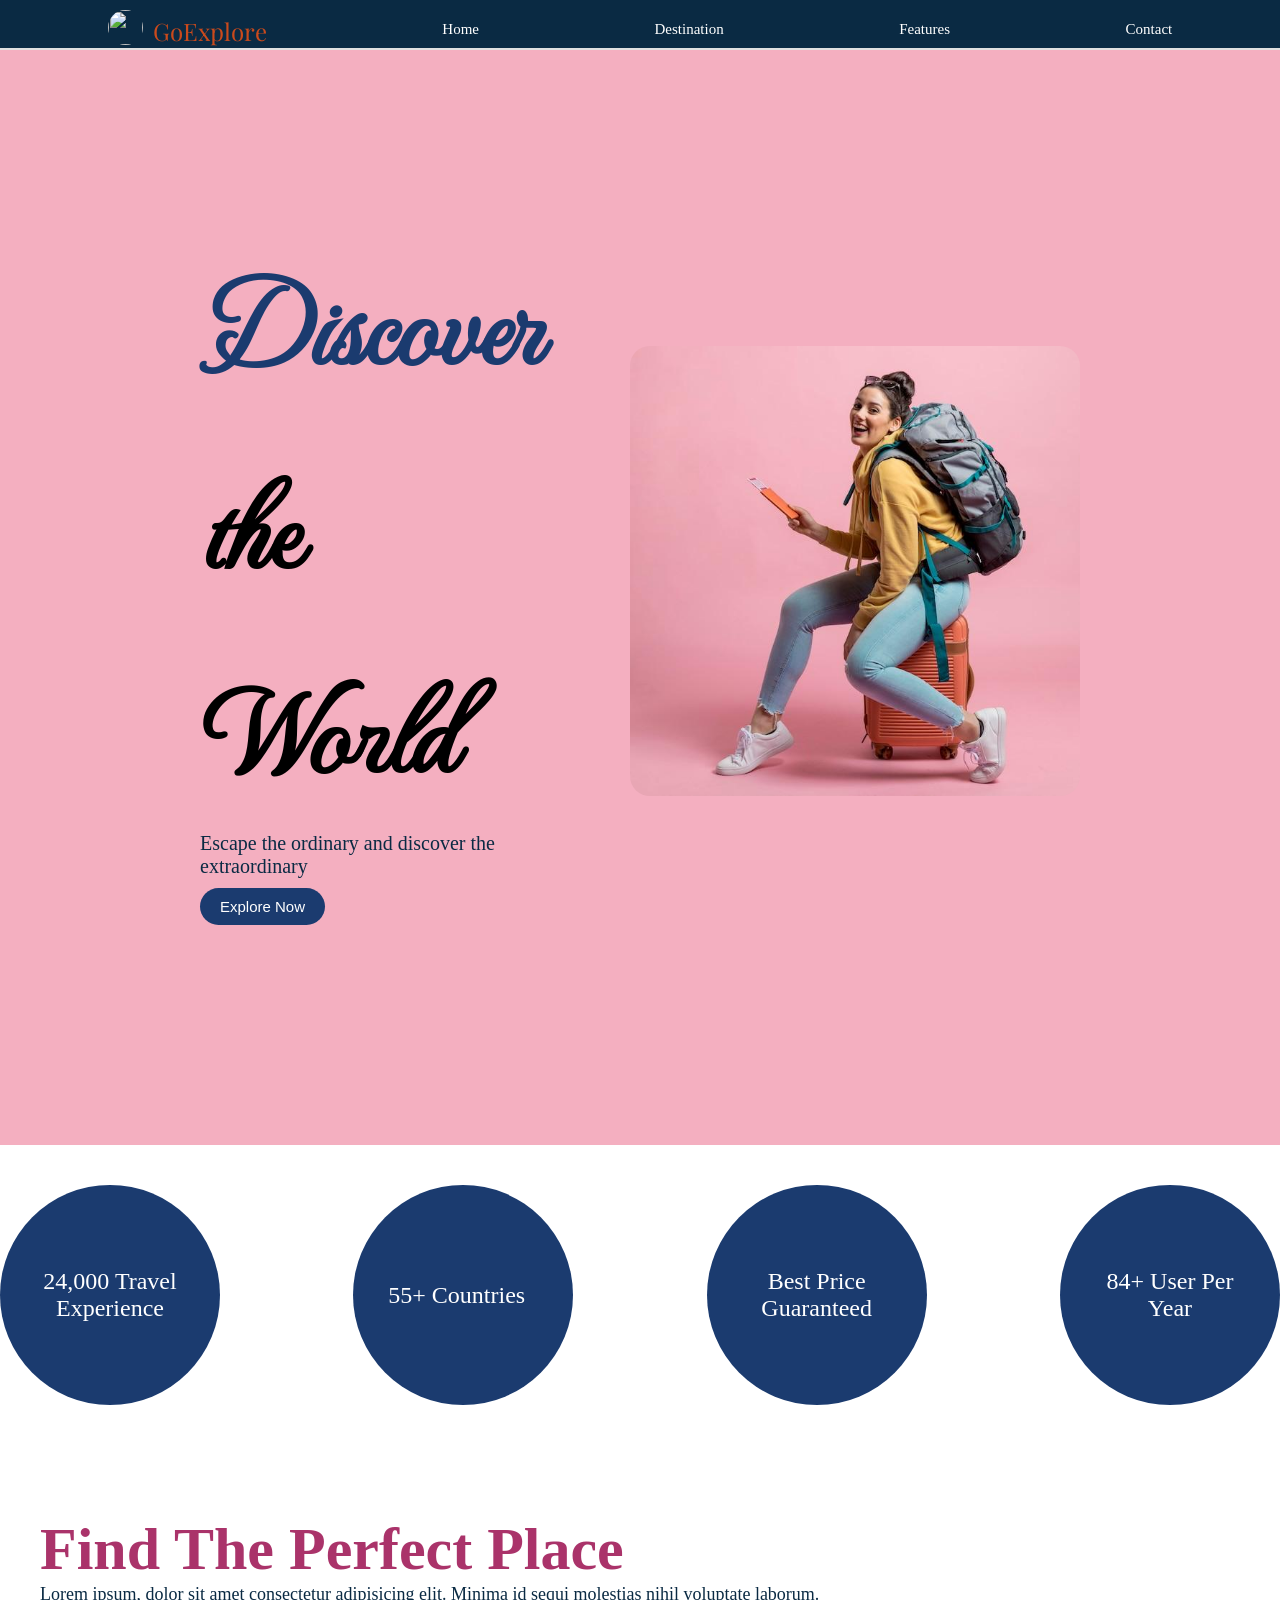
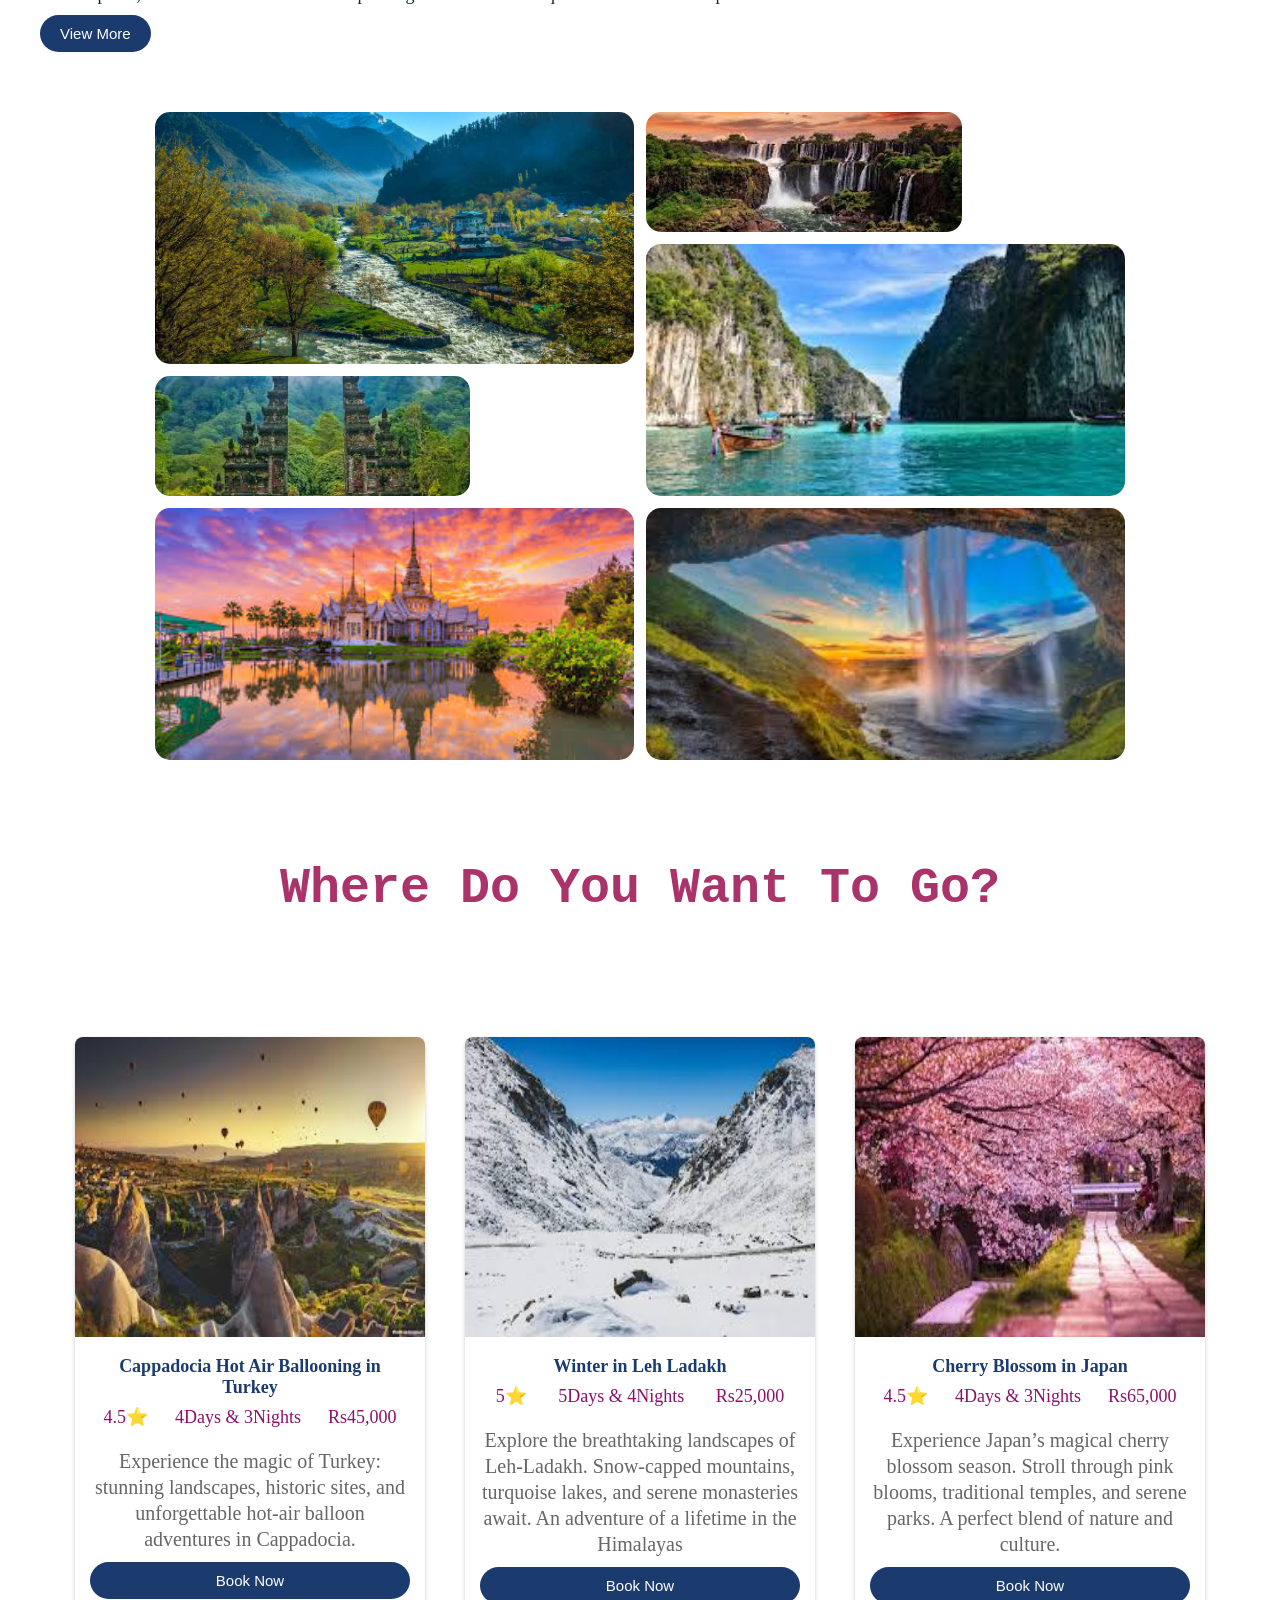
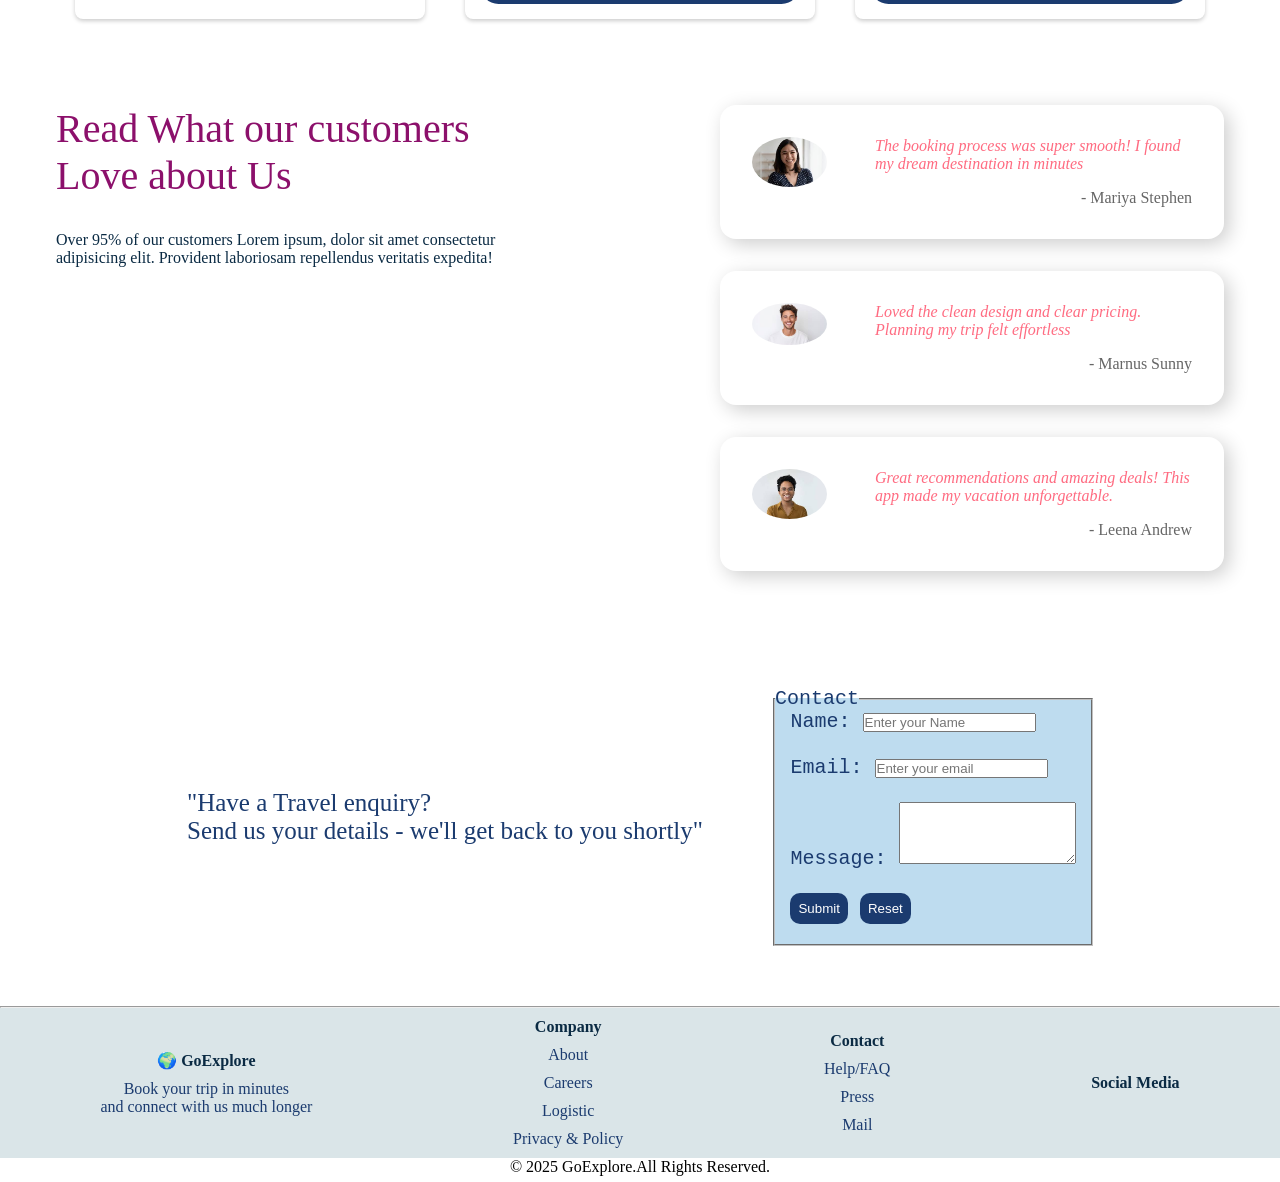
==== index.html @ 8876ad04 "this is the first commit that includes my index file,css and image folder" ====
<!DOCTYPE html>
<html lang="en">

<head>
    <meta charset="UTF-8">
    <meta name="viewport" content="width=device-width, initial-scale=1.0">
    <title>Travel Webpage</title>
    <link rel="stylesheet" href="css/style.css">
    <link rel="preconnect" href="https://fonts.googleapis.com">
    <link rel="preconnect" href="https://fonts.gstatic.com" crossorigin>
    <link
        href="https://fonts.googleapis.com/css2?family=MonteCarlo&family=Playfair+Display:ital,wght@0,400..900;1,400..900&display=swap"
        rel="stylesheet">
    <link href="https://cdn.jsdelivr.net/npm/remixicon@4.7.0/fonts/remixicon.css" rel="stylesheet" />
</head>

<body>
    <header>
        <!-- ----------------------Nav section-------------------------- -->
        <nav>
            <i class="ri-menu-line" id="menu-icon"></i>
            <ul type="none" id="nav-links">
                <div class="logostyling">
                    <img id="logo"
                        src="https://tse2.mm.bing.net/th/id/OIP.oq3CMZNXFPqJp3hSLdSahAHaIJ?rs=1&pid=ImgDetMain&o=7&rm=3"
                        alt="">
                    <h2 id="logoname">GoExplore</h2>
                </div>
                <li><a href="#home">Home</a></li>
                <li><a href="#destination">Destination</a></li>
                <li><a href="#feature">Features</a></li>
                <li><a href="#contact">Contact</a></li>
            </ul>
        </nav>
    </header>

    <!-- ------------------------------------hero section---------------------------- -->
    <main>

        <section id="home" class="herosection">
            <div class="container">
                <div class="content">
                    <h1><span>Discover</span> the World</h1>
                    <p>Escape the ordinary and discover the extraordinary</p>
                    <button><a href="#destination">Explore Now</a></button>
                </div>
                <div class="heroimage">
                    <img src="images/bg_image.jpg" alt="">
                </div>
            </div>
        </section>

        <section id="feature">


            <div class="box-container">

                <div class="box">24,000
                    Travel Experience
                </div>
                <div class="box">
                    55+
                    Countries
                </div>
                <div class="box">
                    Best Price
                    Guaranteed
                </div>
                <div class="box">
                    84+
                    User Per Year
                </div>
            </div>
        </section>
        <!-- --------------------------------------collage section----------------------------------- -->

        <section class="collage-section">
            <div class="text-collage-container">
                <div class="text content">
                    <h2>Find The Perfect Place</h2>
                    <p>Lorem ipsum, dolor sit amet consectetur adipisicing elit. Minima id sequi molestias nihil
                        voluptate laborum.</p>
                    <button>View More</button>
                </div>
                <div class="collage">
                    <div class="image image-large"><img src="images/image4.jpg" alt=""></div>
                    <div class="image image-small"><img src="images/image2.jpeg" alt=""></div>
                    <div class="image image-medium"><img src="images/image6.jpeg" alt=""></div>
                    <div class="image image-small"><img src="images/image3.jpeg" alt=""></div>
                    <div class="image image-large"><img src="images/image5.jpeg" alt=""></div>
                    <div class="image image-medium"><img src="images/images1.jpeg" alt=""></div>
                </div>
            </div>
        </section>

        <!-- -----------------------------destination----------------------------- -->

        <section id="destination">
            <h1 id="destheading">Where Do You Want To Go?</h1>
            <div class="card-container">
                <div class="card">
                    <img src="images/turkey.jpeg" alt=" cakewebsite">
                    <div class="card-content content ">
                        <h3>Cappadocia Hot Air Ballooning in Turkey</h3>
                        <div class="rating">

                            <div>
                                4.5⭐
                            </div>
                            <div>4Days & 3Nights</div>
                            <div>Rs45,000</div>
                        </div>
                        <p>Experience the magic of Turkey: stunning landscapes, historic sites, and
                            unforgettable hot-air balloon adventures in Cappadocia.</p>
                        <button>
                            Book Now
                        </button>
                    </div>
                </div>

                <div class="card">
                    <img src="images/ladhak.jpeg" alt="notesapp">
                    <div class="card-content content">
                        <h3>Winter in Leh Ladakh</h3>
                        <div class="rating">

                            <div>
                                5⭐
                            </div>
                            <div>5Days & 4Nights</div>
                            <div>Rs25,000</div>
                        </div>
                        <p>Explore the breathtaking landscapes of Leh-Ladakh.
                            Snow-capped mountains, turquoise lakes, and serene monasteries await.
                            An adventure of a lifetime in the Himalayas</p>
                        <button>
                            Book Now
                        </button>

                    </div>
                </div>
                <div class="card">
                    <img src="images/cherryblossoms.jpeg" alt="todoapp">
                    <div class="card-content content">
                        <h3>Cherry Blossom in Japan</h3>
                        <div class="rating">

                            <div>
                                4.5⭐
                            </div>
                            <div>4Days & 3Nights</div>
                            <div>Rs65,000</div>
                        </div>
                        <p>Experience Japan’s magical cherry blossom season.
                            Stroll through pink blooms, traditional temples, and serene parks.
                            A perfect blend of nature and culture.</p>
                        <button>
                            Book Now
                        </button>
                    </div>
                </div>
            </div>
        </section>
        <!-- ------------------------------------feedback-section---------------------- -->


        <section class="feedback-section">
            <div class="container-left ">
                <h2>Read What our customers Love about Us</h2>
                <p>Over 95% of our customers Lorem ipsum, dolor sit amet consectetur adipisicing elit. Provident
                    laboriosam repellendus veritatis expedita!</p>
            </div>
            <div class="container-right">
                <div class="card2">
                    <img src="images/fdb2.jpeg" alt="">
                    <div class="container-content">
                        <span><i class="ri-double-quotes-l"></i></span>
                        <div class="card-details">
                            <p>The booking process was super smooth! I found my dream destination in minutes </p>
                            <h4>- Mariya Stephen </h4>
                        </div>
                    </div>
                </div>
                  <div class="card2">
                    <img src="images/fdb1.jpeg" alt="">
                    <div class="container-content">
                        <span><i class="ri-double-quotes-l"></i></span>
                        <div class="card-details">
                            <p>Loved the clean design and clear pricing. Planning my trip felt effortless </p>
                            <h4>- Marnus Sunny </h4>
                        </div>
                    </div>
                </div>
                  <div class="card2">
                    <img src="images/fdb3.jpeg" alt="">
                    <div class="container-content">
                        <span><i class="ri-double-quotes-l"></i></span>
                        <div class="card-details">
                            <p>Great recommendations and amazing deals! This app made my vacation unforgettable.</p>
                            <h4>- Leena Andrew </h4>
                        </div>
                    </div>
                </div>
            </div>
        </section>

        <!-- ---------------------------------contact-section------------------------------------ -->
        <section id="contact" class="contact-section" >
            <p>"Have a Travel enquiry? <br> Send us your details - we'll get back to you shortly"</p>
            <fieldset class="contact p">
                <legend>Contact</legend>
                <br>
                <section class="cns p">
                    <form action="">
                        <label for="name">Name:</label>
                        <input type="text" placeholder="Enter your Name" id="name" required>
                        <br>
                        <br>
                        <label for="email">Email:</label>
                        <input type="email" placeholder="Enter your email" id="email" required>
                        <br>
                        <br>
                        <label for="message">Message:</label>
                        <textarea name="message" id="message" rows="4"></textarea>
                        <br>
                        <br>
                        <button type="submit" class=" p">Submit</button>
                        <button type="reset" class=" p">Reset</button>
                    </form>
                </section>
            </fieldset>
        </section>

    </main>
    <hr>
    <!-- -----------------------------------------footer-section----------------------------------- -->
    <footer class="rowfooter">
        <div class="container2">
            <div class="footer-content">
                <h4>🌍 GoExplore</h4>
                <p>Book your trip in minutes
                    <br> and connect with us much longer
                </p>
                
            </div>
            <div class="footer-content">
                <h4>Company</h4>
                <p>About</p>
                <p>Careers</p>
                <p>Logistic</p>
                <p>Privacy & Policy</p>
            </div>
            <div class="footer-content">
                <h4>Contact</h4>
                <p>Help/FAQ</p>
                <p>Press</p>
                <p>Mail</p>
            </div>
            <div class="footer-content">
                <h4>Social Media</h4>
                <div class="socialrw2">

                    <div class="rw"><i class="ri-facebook-circle-fill"></i></div>
                    <div class="rw"><i class="ri-instagram-line"></i></div>
                    <div class="rw"><i class="ri-twitter-line"></i></div>
                </div>
            </div>
        </div>
        
        <div class="copyrightfooter">
            <p>&copy; 2025 GoExplore.All  Rights Reserved.</p>
        </div>
    </footer>

    <!-- -----------------------------js portion---------------------------------------- -->

    <script>
    const menuIcon = document.getElementById("menu-icon");
    const navLinks = document.getElementById("nav-links");

    menuIcon.onclick = () => {
        navLinks.classList.toggle("active");

        if (navLinks.classList.contains("active")) {
            menuIcon.classList.replace("ri-menu-line", "ri-close-line");
        } else {
            menuIcon.classList.replace("ri-close-line", "ri-menu-line");
        }
    }
</script>

</body>

</html>
---- css/style.css ----
* {
  margin: 0;
  padding: 0;
  box-sizing: border-box;
  text-decoration: none;
  list-style: none;
  
 
 

}

/* -------------------------navbar---------------------------------------- */

header {
  margin: 0;
  padding: 0;
  position: fixed;
  top: 0;
  left: 0;
  width: 100%;
  height: 50px;
  z-index: 1;
  border-bottom: 2px solid #E0E0E0;
  background-color: #0a2a43;





}



#logoname {
  font-family: 'Playfair Display', serif;
  font-weight: 50;
  color:rgb(202, 74, 28);
  margin-left: 0;
  margin-top:-5px;
}

#logo{
    width: 35px;
    height: 35px;
    margin-top: -10px;
    border-radius: 30px;
    margin-right: 10px;
   
}

.logostyling{
    display: flex;
}



nav ul {
  display: flex;
  flex-direction: row;
  justify-content: space-around;
  padding: 20px ;

 
}

nav ul li a {
  color: white;
  font-size: 15px;
}

nav ul li a:hover {
  color: #F4AFC0;
  transition: 0.4s;
}


#menu-icon {
  color: white;
  font-size: 30px;
  cursor: pointer;
  display: none; 
  padding: 10px;
}





/* -----------------------------hero section--------------------------------- */

.herosection{
  background-color:#F4AFC0 ;
  width: 100%;
  min-height: 50vh;
  display: flex;
  align-items: center;
  justify-content: center;
}

.container{
  display: flex;
  padding: 100px;
 gap: 50px;
  justify-content: center;
  align-items: center;

  
}

.content p{
  font-size: 18px;
  color: #0a2a43;
  font-family: 'Times New Roman', Times, serif;
}



 .content  h1{
  font-size: 100px;
  font-family:"MonteCarlo", cursive; ;
 
}
.content button{
background-color:#1B3B6F;
color: white;
font-size: 15px;
border-radius: 20px;
margin-top: 10px;
padding: 10px 20px;
border: transparent;
}




.heroimage img{
  width: 400px;
  height: 400px;
  border-radius: 20px;
}

span{
  font-family:"MonteCarlo", cursive;
  color: #1B3B6F;
}

.herosection a{
  color: white;
}

/* ----------------------------features---------------------------------------- */

 .box-container{
display: flex;
  justify-content: space-around;
  gap: 20px;
 margin-top: 40px;
  flex-wrap: wrap;
  margin-bottom: 50px;
} 


 .box{
  width: 25vw;
  aspect-ratio: 1/1;
  max-width: 200px;
  font-size: 21px;
  background-color: #1B3B6F;
  color: white;
padding: 30px;
display: flex;
  justify-content: space-between;
  align-items: center;
  text-align: center;
  border-radius: 50%;
  flex-wrap: wrap;
}


/* ----------------------------------------collage section--------------------------- */
.text-collage-container{
  display: flex;
  align-items: center;
  justify-content: center;
  gap: 40px;
  padding: 40px 20px;
  flex-wrap: wrap;
 
}
.text{
  flex: 1;
  /* min-width: 250px; */
}
.text h2{
  font-size: 50px;
  color:#AA336A;
}

.collage{
 
  display: grid;
  grid-template-columns: repeat(6,1fr);
  grid-auto-rows: 100px;
  gap: 10px;
  min-width: 250px;
  flex-wrap: wrap;
}
.image img{
  width: 100%;
  height: 100%;
  object-fit: cover;
  border-radius: 15px;

}

.image-large{
  grid-column: span 3;
  grid-row: span 2;
 
}

.image-medium{
grid-column: span 2;
grid-row: span 1;


}
.image-small{
  grid-column: span 2;
  grid-row: span 1;
 

} 
/* ----------------------destination---------------------------------- */
.card-container {
  display: flex;
  justify-content: center;
  flex-wrap: wrap;
  margin-top: 100px;

}

.card {
  width: 350px;

  border-radius: 8px;
  overflow: hidden;
  box-shadow: 0px 2px 4px rgba(0, 0, 0, 0.2);
  margin: 20px;

}

.card img {
  width: 100%;
  height: 300px;

}

.card-content {
  padding: 15px;
  display: flex;
  flex-direction: column;
}

.card-content h3 {
  font-size: 18px;
  margin-bottom: 8px;
  color: #1B3B6F;
  text-align: center;

}

.card-content p {
  color: #666;
  font-size: 16px;
  line-height: 1.3;
  margin-top: 20px;
  text-align: center;

}



#destheading {
  text-align: center;
  font-family: monospace;
  color: #AA336A;
  font-size: 50px;
  padding-top: 40px;

}
.rating{
  display: flex;
  flex-direction: row;
  align-items: center;
  justify-content: space-around;
}


.rating div{
color: #8c106b;
font-size: 18px;
font-weight: 400;

}
/* -----------------contact------------------------ */

.contact-section p{
  color: #1B3B6F;
  font-family:cursive;
  font-size: 25px;
  font-weight: 500;
}

.contact {
  background-color: rgb(190, 220, 239);
  color: #1B3B6F;
  font-family: monospace;
  width: 25%;
  font-size: 20px;
  margin-left: 20px;
  display: flex;
  align-items: center;
  justify-content: center;


} 

.contact-section{
  display: flex;
  align-items: center;
  justify-content: center;
  gap: 50px;
  margin-top: 100px;
  margin-bottom: 60px;


}
.contact-section button{
  text-align: center;
  align-items: center;
  justify-content: center;
  color: white;
  background-color: #1B3B6F;
  padding: 8px;
  border-radius: 10px;
  margin-bottom: 20px;
  border: transparent;
  cursor: pointer;

 

}
/* ---------------------feedback section-------------------- */
.card-details{
  font-family: 'Times New Roman', Times, serif;
  color: rgba(196, 75, 95, 0.836);
}

.feedback-section{
  max-width: 1200px;
  margin: auto;
  padding: 1rem;
  display: grid;
  grid-template-columns: repeat(2,1fr);
  gap: 10rem;
  margin-top: 50px;

}

.container-left h2{
margin-bottom: 2rem;
font-size: 2.5rem;
font-weight: 500;
color: #8c106b;

}

.container-left p{
  color: #0a2a43;
  margin-bottom: 1rem;

}

.container-right{
  display: grid;
  gap: 2rem;
}

.card2{
  padding: 2rem;
  display: flex;
  align-items: flex-start;
  gap: 2rem;
  background-color: white;
  border-radius: 1rem;
  box-shadow: 5px 5px 20px rgba(0,0,0,0.2);
  cursor: pointer;
}

.card2 img{
  max-width: 75px;
  border-radius: 100%;
}
.container-content{
display: flex;
gap: 1rem;
}

.container-content span{
  font-size: 2rem;
  color: #AA336A;
}

.card-details p{
  font-style: italic;
  color: #FF6B81;
  margin-bottom: 1rem;
}

.card-details h4{
  text-align: right;
  color: #666;
  font-size: 1rem;
  font-weight: 500;
}





/* ----------------------footer------------------------- */

.container2{
  display: flex;
  align-items: center;
  justify-content: space-around;
  text-align: center;
  background-color: rgba(210, 223, 227, 0.811);
  font-family:cursive
 
  
}

.footer-content h4{
  color: #0a2a43;
  margin-top: 10px;
  margin-bottom: 10px;


 
}
.footer-content p{
  margin-bottom: 10px;
  color: #1B3B6F;
  cursor: pointer;

  gap: 30px;
}

.footer-content i{
  color: #1B3B6F;
}

.socialrw2{
 display: flex;
 justify-content: space-evenly;
 cursor: pointer;
}

.copyrightfooter{
  text-align: center;
}



@media (max-width: 768px) {

  header{
    height: 65px;
  }

  nav {
    position: relative;
  }

  #menu-icon {
    display: block;
    position: absolute;
    right: 15px;
    top: 10px;
  }


  nav ul {
    position: absolute;
    top: 50px;
    right: 0;
    background: #0a2a43;
    width: 180px;
    flex-direction: column;
    padding: 20px;
    display: none;
    border-bottom-left-radius: 10px;
  }


  nav ul.active {
    display: flex;
  }

  nav ul li {
    margin: 10px 0;
  }

/* ---------------------hero-section---------------------- */
.herosection{
  padding: 40px 20px;
  width: 100%;
  min-height: 70vh;
}

.container{
  width: 100%;
  flex-direction: column;
  text-align: center;
  padding: 40px 20px;
  padding: auto;
  gap: 30px;
}

.content h1{
  font-size: 30px;
  line-height: 90px;

}

.content p{
  font-size: 16px;
  padding: 0 10px;
}

.content button{
  padding: 8px 18px;
  font-size: 14px;
  border-radius: 18px;
}

.heroimage img{
  width: 260px;
  height: 260px;
  border-radius: 15px;
}

/* ----------------------------features------------------- */

.box-container{
  flex-direction: column;
  align-items: center;
  gap: 20px;
  margin-top: 30px;
  margin-bottom: 30px;
}

.box{
  width: 150px;
  aspect-ratio: 1/1;
  font-size: 16px;
  padding: 20px;
  border-radius: 50%;

}

/* ------------------collage-section-------------------------------- */

  .text-collage-container {
    flex-direction: column;     
    align-items: center;
    gap: 20px;
    padding: 20px 10px;
  }

  .text h2 {
    font-size: 30px;             
    text-align: center;
  }

  .text p {
    font-size: 16px;
    text-align: center;
    padding: 0 10px;
  }

  .text button {
    padding: 8px 18px;
    font-size: 14px;
    border-radius: 15px;
  }

  .collage {
    display: grid;
    grid-template-columns: repeat(2, 1fr); 
    grid-auto-rows: 100px;
    gap: 8px;
    width: 100%;
    max-width: 400px;  
  }

  .image-large {
    grid-column: span 2;   
    grid-row: span 2;
  }

  .image-medium,
  .image-small {
    grid-column: span 1;
    grid-row: span 1;
  }

  .image img {
    border-radius: 10px;     
  }
  
 .text-collage-container {
    flex-direction: column;      
    align-items: center;
    gap: 20px;
    padding: 20px 10px;
  }

  .text h2 {
    font-size: 30px;          
    text-align: center;
  }

  .text p {
    font-size: 16px;
    text-align: center;
    padding: 0 10px;
  }


  .text button {
    padding: 8px 18px;
    font-size: 14px;
    border-radius: 15px;
  
  }

  .collage {
    display: grid;
    grid-template-columns: repeat(2, 1fr); 
    grid-auto-rows: 100px;
    gap: 8px;
    width: 100%;
    max-width: 400px;  
  }

  .image-large {
    grid-column: span 2;     
    grid-row: span 2;
  }

  .image-medium,
  .image-small {
    grid-column: span 1;
    grid-row: span 1;
  }

  .image img {
    border-radius: 10px;     
  }

  /* -----------------contact------------------------------ */

   #contact  {
   padding: 30px 20px;
   margin: auto;
   font-size: 10px;
    align-items: center;
  } 

  #contact label {
    font-size: 14px;
  }

  .contact-section button{
    padding: 5px ;
    font-size: 10px;
  }

  #contact p{
    font-size: 14px;
  }
/* -------------------footer-------------------------- */

.footer-content {
  font-size: 10px;
}

.copyrightfooter{
  font-size: 10px;
}



}

/* -------------------tablet-view------------------ */
@media(min-width:768px)and(max-width:1024px){

  header{
    height: 60px;
  }
  nav ul{
    gap: 20px;
    padding: 15px;
  }

  #menu-icon{
    font-size: 28px;
    top: 12px;
    right: 20px;
  }
/* --------------------------tablet-hero section------------------------------- */
.herosection{
  min-height: 80vh;
  padding: 60px 30px;
}
.container{
  flex-direction: column;
  align-items: center;
  gap: 40px;
  padding: 60px 20px;
}

.content h1{
  font-size: 60px;
  line-height: 1.1;
  text-align: center;
}

.content p{
  font-size: 17px;
  text-align: center;
}

.content button{
  font-size: 15px;
  padding: 10px 22px;
  border-radius: 20px;
}

.heroimage img{
  width: 320px;
  height: 320px;
}


/* --------------------tablet-feature-section-------------------------- */

.box-container{
  justify-content: center;
  gap: 30px;
  margin-top: 30px;
}

.box{
  width: 180px;
  font-size: 18px;
  padding: 25px;
}

/* ---------------------tablet-collage-section---------------------------- */

.text-collage-container{
  flex-direction: column;
  gap: 30px;
  padding: 30px 30px;
}

.text h2{
  font-size: 40px;
  text-align: center;
}

.text p{
  font-size: 16px;
  text-align: center;
}

.text button{
  font-size: 15px;
  padding: 8px 18px;
}

.collage{
  grid-template-columns: repeat(3,1fr);
  grid-auto-rows: 120px;
  gap: 10px;
  width: 100%;
  max-width: 800px;
}

.image-large{
  grid-column: span 2;
  grid-row: span 2;
}

.image-medium .image-small{
  grid-column: span 1;
  grid-row: span 1;
}

.image img{
  border-radius: 12px;
}

}

/* --------------------------desktop -view---------------------------- */

@media (min-width:1025px){

  .herosection{
    padding: 120px 100px;
  }

  .container{
    gap: 80px;
  }
  .content h1{
    font-size: 120px;
  }

  .content p{
    font-size: 20px;
  }

  .heroimage img{
    width: 450px;
    height: 450px;
  }

  /* -------------------desktop-features--------------------- */

  .box-container{
    gap: 40px;
    justify-content: space-between;
  }

  .box{
    width: 28vw;
    max-width: 220px;
    font-size: 24px;
    padding: 35px;
  }

  /* -----------------desktop-collage----------------------- */
  .text-collage-container{
    gap: 60px;
    padding: 60px 40px;
  }

  .text h2{
    font-size: 60px;
  }

  .text p{
    font-size: 18px;
  }

  .collage{
    grid-template-columns: repeat(6,1fr);
    grid-auto-rows: 120px;
    gap: 12px;
  }

  .image-large{
    grid-column: span 3;
    grid-row: span 2;
  }

  .image-medium{
    grid-column: span 3;
    grid-row: span 2;

  }

  .image-small{
    grid-column: span 2;
    grid-row: span 1;
  }


}

/* ------------------------feedback-section(mobile+tablet+dektop)----------------------------------- */

@media (width<750px){

 .feedback-section .container-right{
    display: flex;
    flex-direction: column;
    flex-wrap: wrap;

  }

  .container-right{
    grid-template-columns: repeat(1,1fr);
  }
}

@media(width <1200px){
  .feedback-section{
    gap: 3rem;
  }
}
@media (width<900px){
  .feedback-section{
    grid-template-columns: repeat(1,1fr);
  }
  .container-right{
    grid-template-columns: repeat(2,1fr);
  }

}



/* -----------------mobile-view end------------------------- */
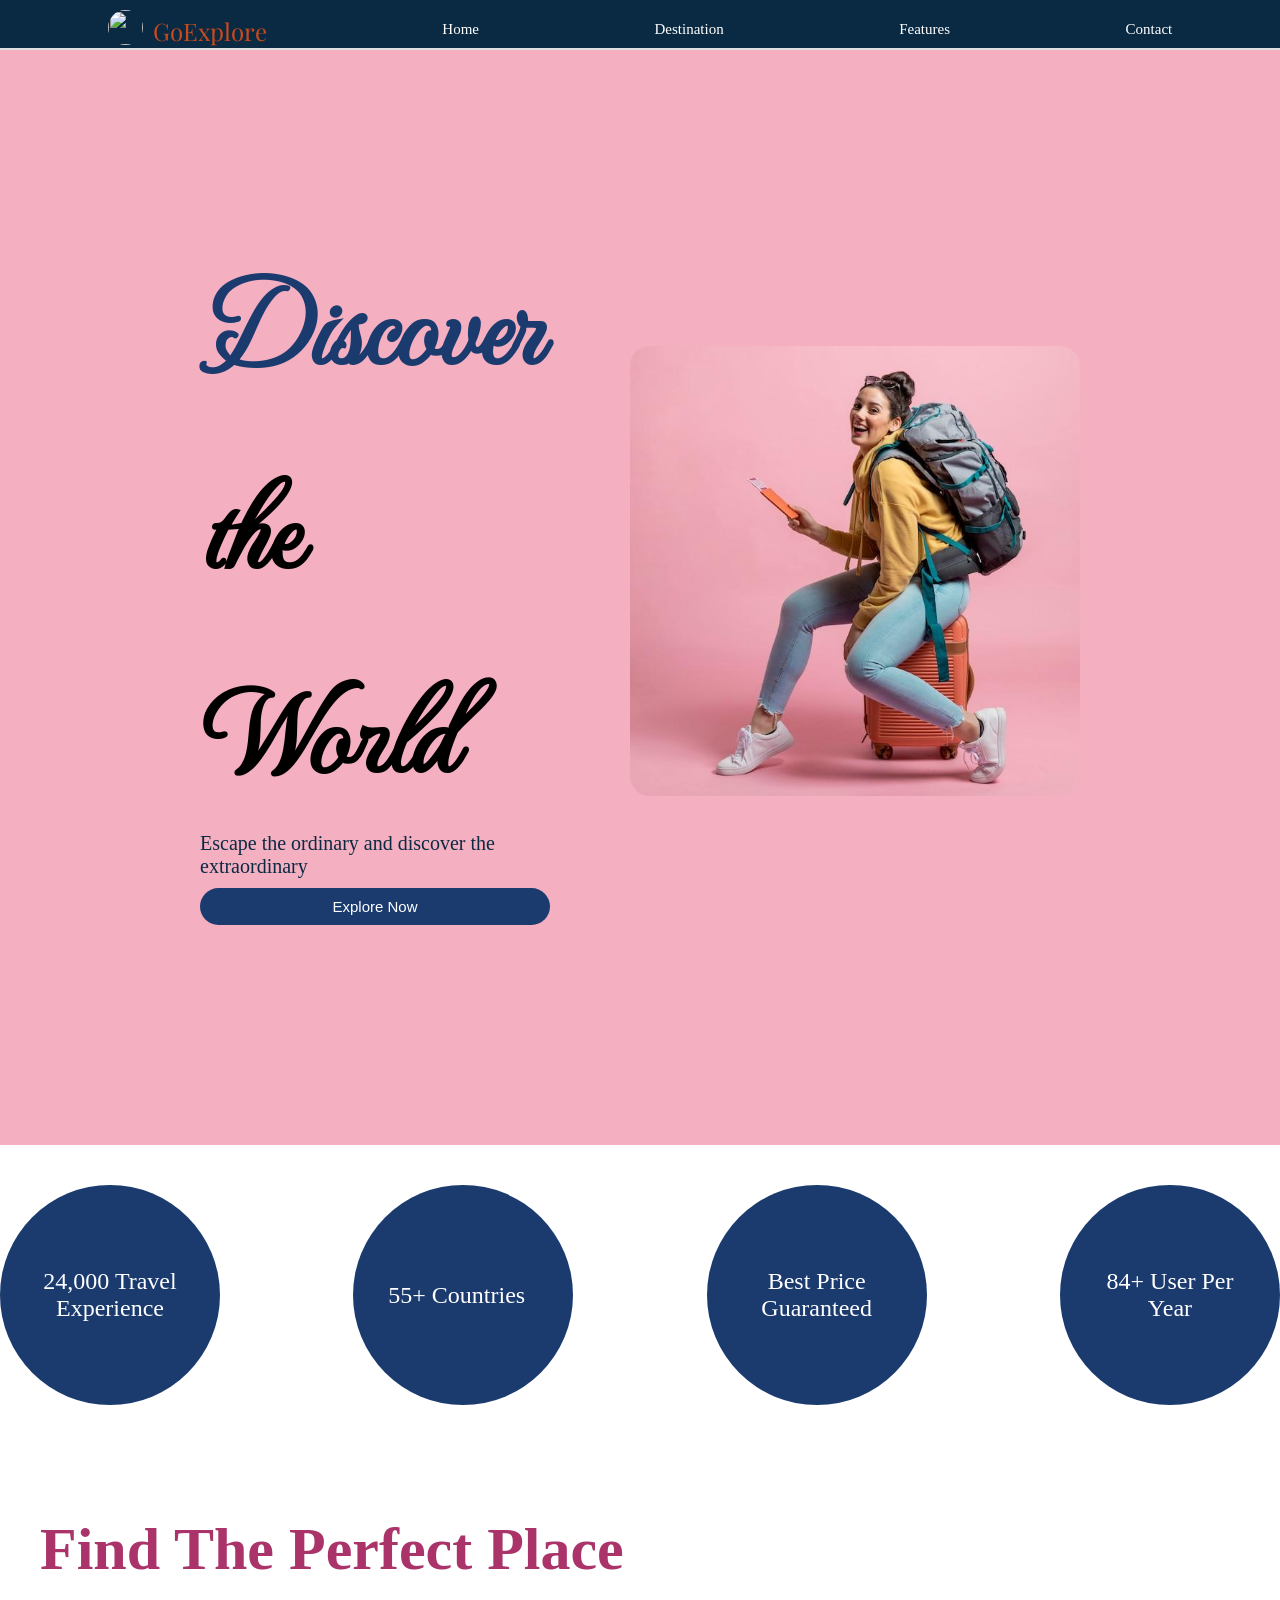
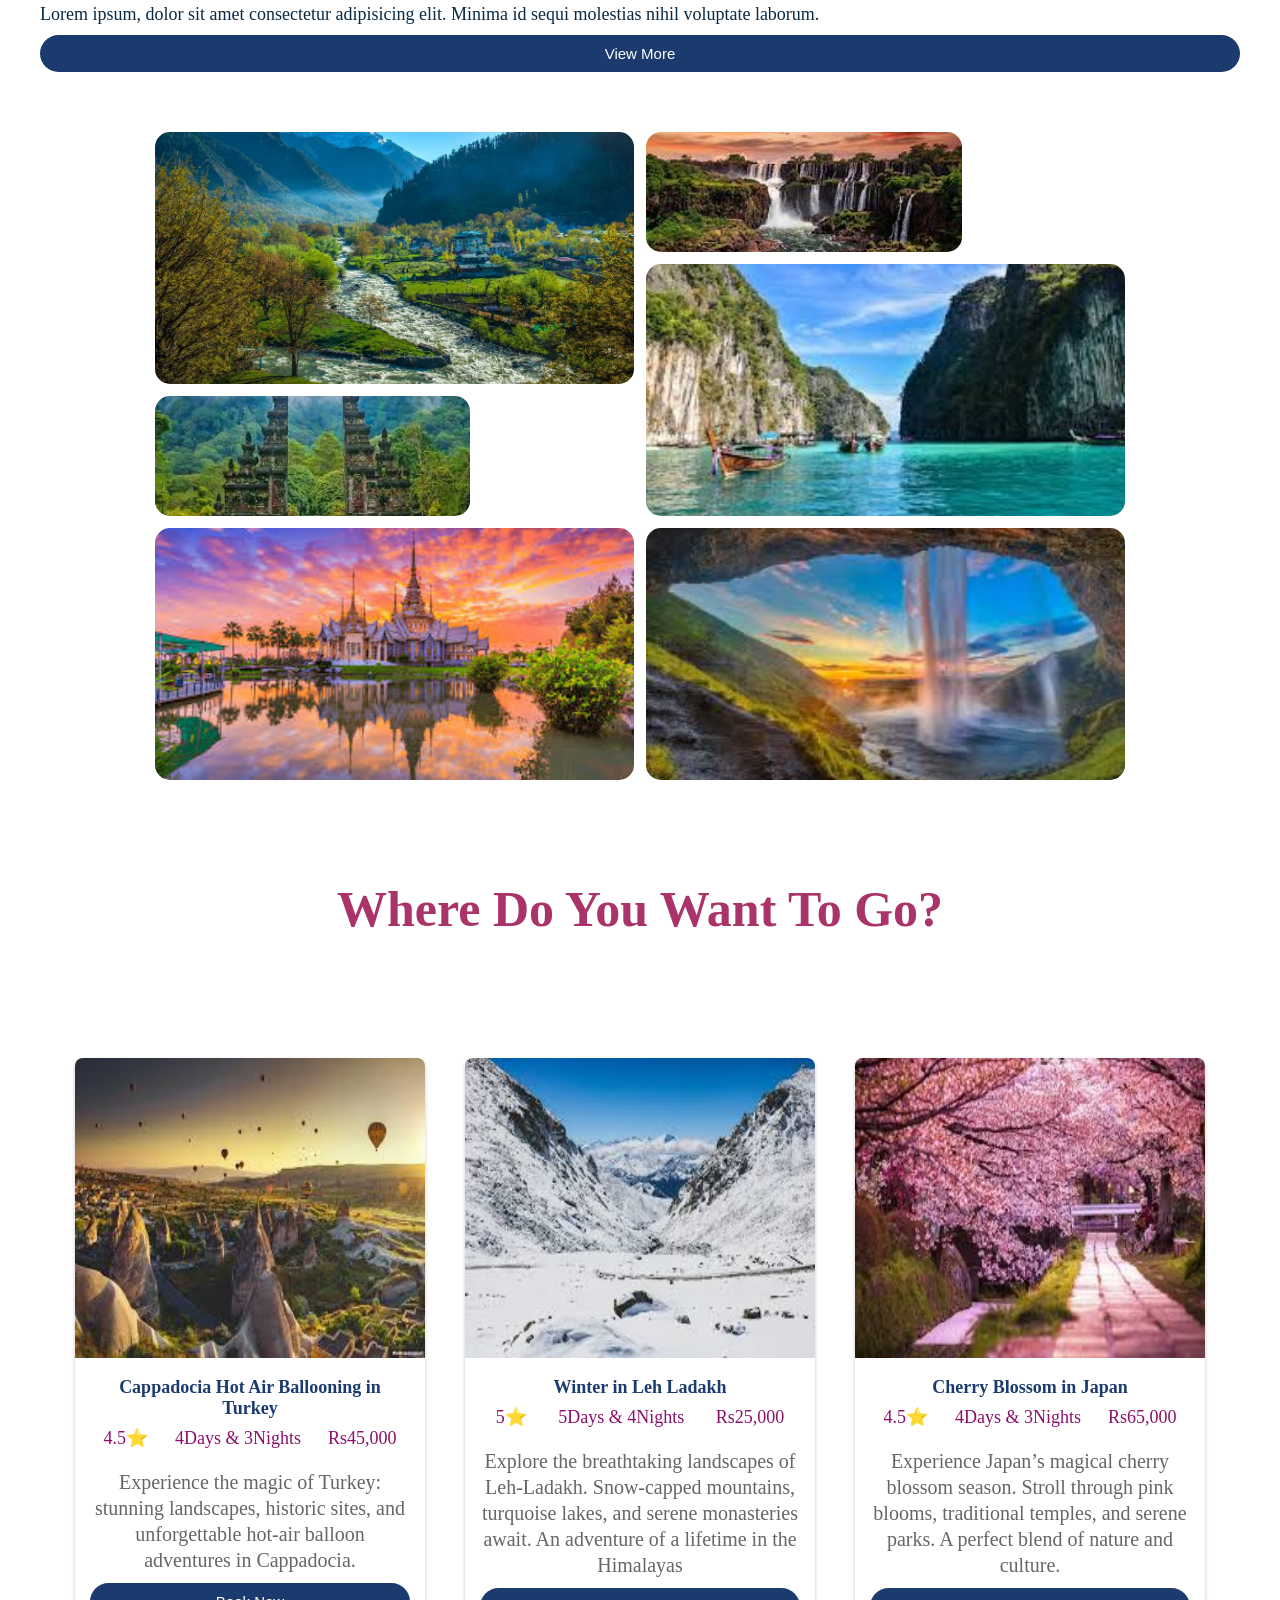
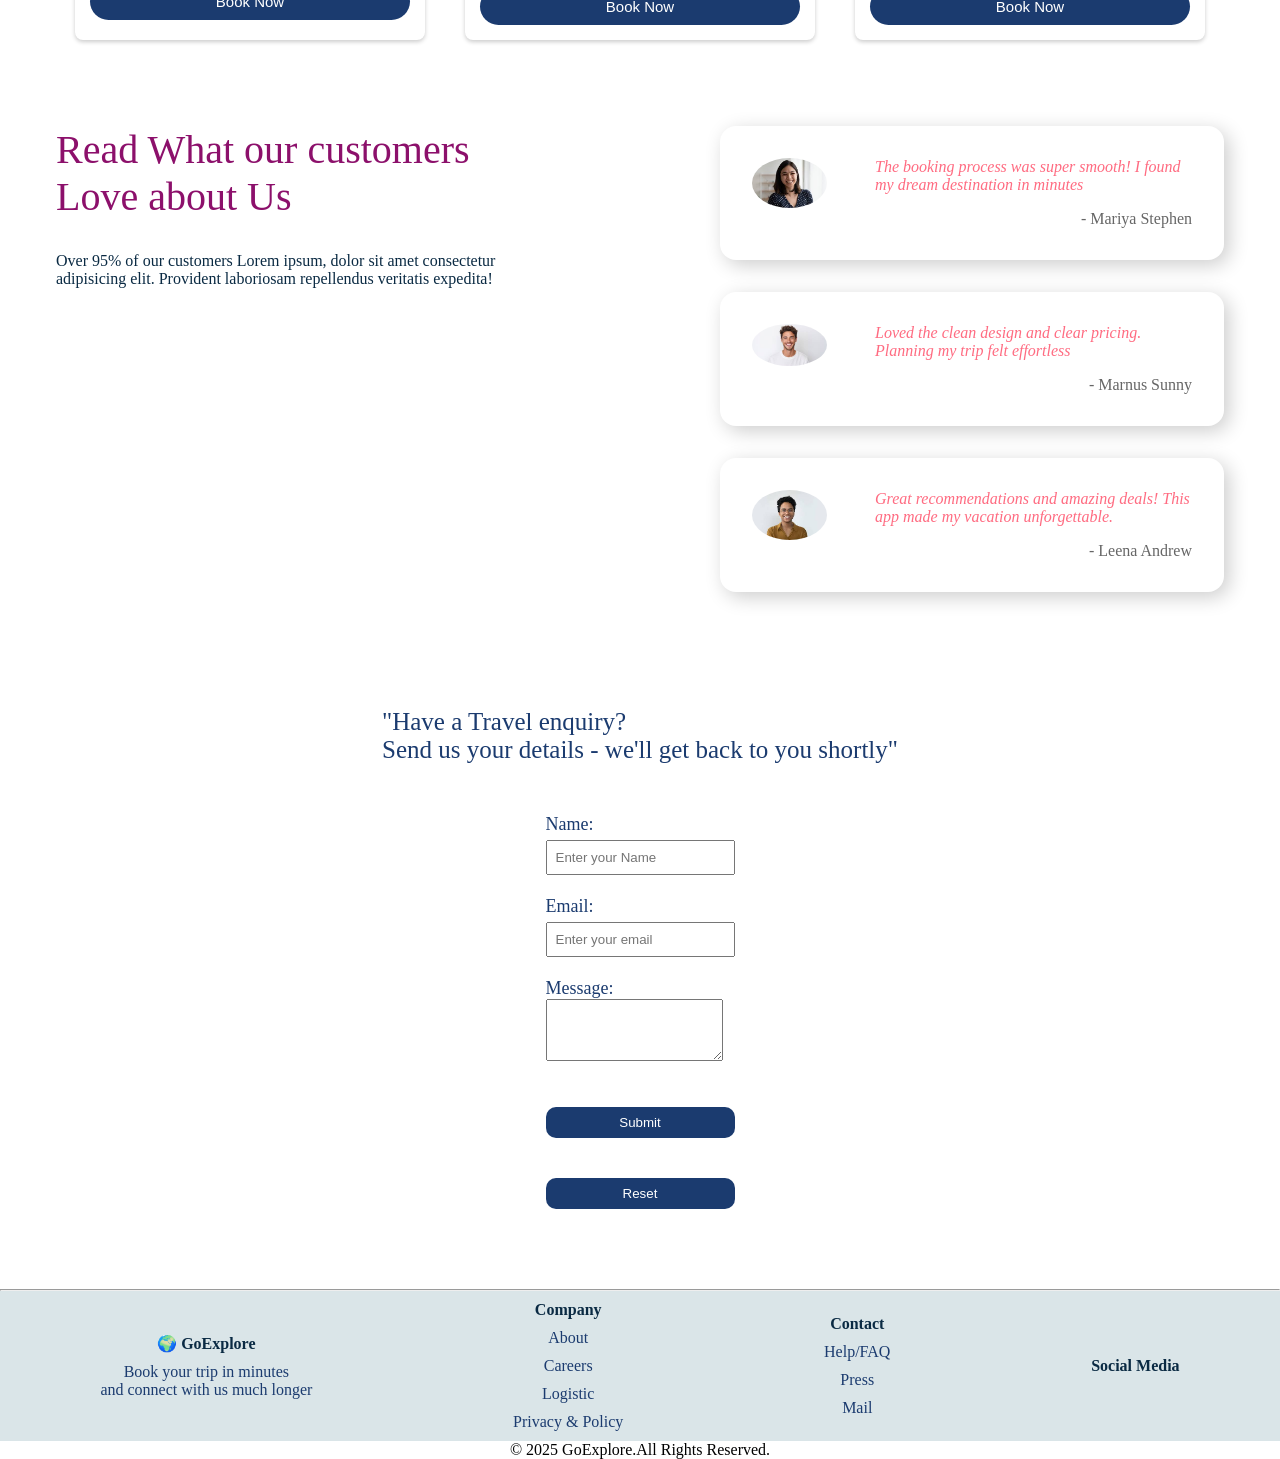
==== commit 4c48683a: "added sigup and login pages with validation" ====
--- a/index.html
+++ b/index.html
@@ -207,9 +207,7 @@
         <!-- ---------------------------------contact-section------------------------------------ -->
         <section id="contact" class="contact-section" >
             <p>"Have a Travel enquiry? <br> Send us your details - we'll get back to you shortly"</p>
-            <fieldset class="contact p">
-                <legend>Contact</legend>
-                <br>
+            
                 <section class="cns p">
                     <form action="">
                         <label for="name">Name:</label>
@@ -228,7 +226,7 @@
                         <button type="reset" class=" p">Reset</button>
                     </form>
                 </section>
-            </fieldset>
+         
         </section>
 
     </main>
--- a/css/style.css
+++ b/css/style.css
@@ -195,6 +195,8 @@
 .text h2{
   font-size: 50px;
   color:#AA336A;
+  font-family: 'Times New Roman', Times, serif;
+  margin-bottom: 20px;
 }
 
 .collage{
@@ -230,6 +232,7 @@
   grid-column: span 2;
   grid-row: span 1;
  
+ 
 
 } 
 /* ----------------------destination---------------------------------- */
@@ -284,7 +287,7 @@
 
 #destheading {
   text-align: center;
-  font-family: monospace;
+  font-family:'Times New Roman', Times, serif;
   color: #AA336A;
   font-size: 50px;
   padding-top: 40px;
@@ -308,12 +311,12 @@
 
 .contact-section p{
   color: #1B3B6F;
-  font-family:cursive;
+  font-family:'Times New Roman', Times, serif;
   font-size: 25px;
   font-weight: 500;
 }
 
-.contact {
+/* .contact {
   background-color: rgb(190, 220, 239);
   color: #1B3B6F;
   font-family: monospace;
@@ -321,11 +324,12 @@
   font-size: 20px;
   margin-left: 20px;
   display: flex;
-  align-items: center;
-  justify-content: center;
-
-
-} 
+  align-items: flex-start;
+  justify-content: flex-start;
+  flex-direction: column;
+
+
+}  */
 
 .contact-section{
   display: flex;
@@ -334,9 +338,15 @@
   gap: 50px;
   margin-top: 100px;
   margin-bottom: 60px;
-
-
-}
+  flex-direction: column;
+  font-size: 18px;
+ font-family:'Times New Roman', Times, serif;
+  color: #1B3B6F;
+
+
+}
+
+
 .contact-section button{
   text-align: center;
   align-items: center;
@@ -348,9 +358,6 @@
   margin-bottom: 20px;
   border: transparent;
   cursor: pointer;
-
- 
-
 }
 /* ---------------------feedback section-------------------- */
 .card-details{
@@ -438,7 +445,7 @@
   justify-content: space-around;
   text-align: center;
   background-color: rgba(210, 223, 227, 0.811);
-  font-family:cursive
+  font-family:'Times New Roman', Times, serif;
  
   
 }
@@ -455,7 +462,6 @@
   margin-bottom: 10px;
   color: #1B3B6F;
   cursor: pointer;
-
   gap: 30px;
 }
 
@@ -763,7 +769,7 @@
 .box-container{
   justify-content: center;
   gap: 30px;
-  margin-top: 30px;
+  margin-top: 20px;
 }
 
 .box{
@@ -931,3 +937,54 @@
 
 /* -----------------mobile-view end------------------------- */
 
+
+/* -------------------------------------------------------signuppage---start-------------------------------------------- */
+       .error {
+            color:red;
+            font-size: 14px;
+            margin-top: 1px;
+        }
+
+
+        .container-fluid {
+            /* max-width: 500px; */
+            margin-top: 50px;
+            color: #1B3B6F;
+            border-radius: 5px;
+            box-shadow: 0 4px 10px #00000013;
+
+        }
+
+        label {
+            display: block;
+        }
+
+
+        input, button {
+            padding: 8px;
+            margin-top: 5px;
+            width: 100%;
+            box-sizing: border-box;
+        }
+
+        button {
+            cursor: ponter;
+            margin-top: 20px;
+        }
+
+        .invalid {
+            border: 1px solid red;
+        }
+
+
+/* ------------------------------------signuppageEnd----------------------------------------------------------         */
+
+
+/* --------------------------------signinpage-start------------------------------------------------ */
+        
+
+
+
+
+        /* -------------------------------------signinpage-End------------------------------------------- */
+
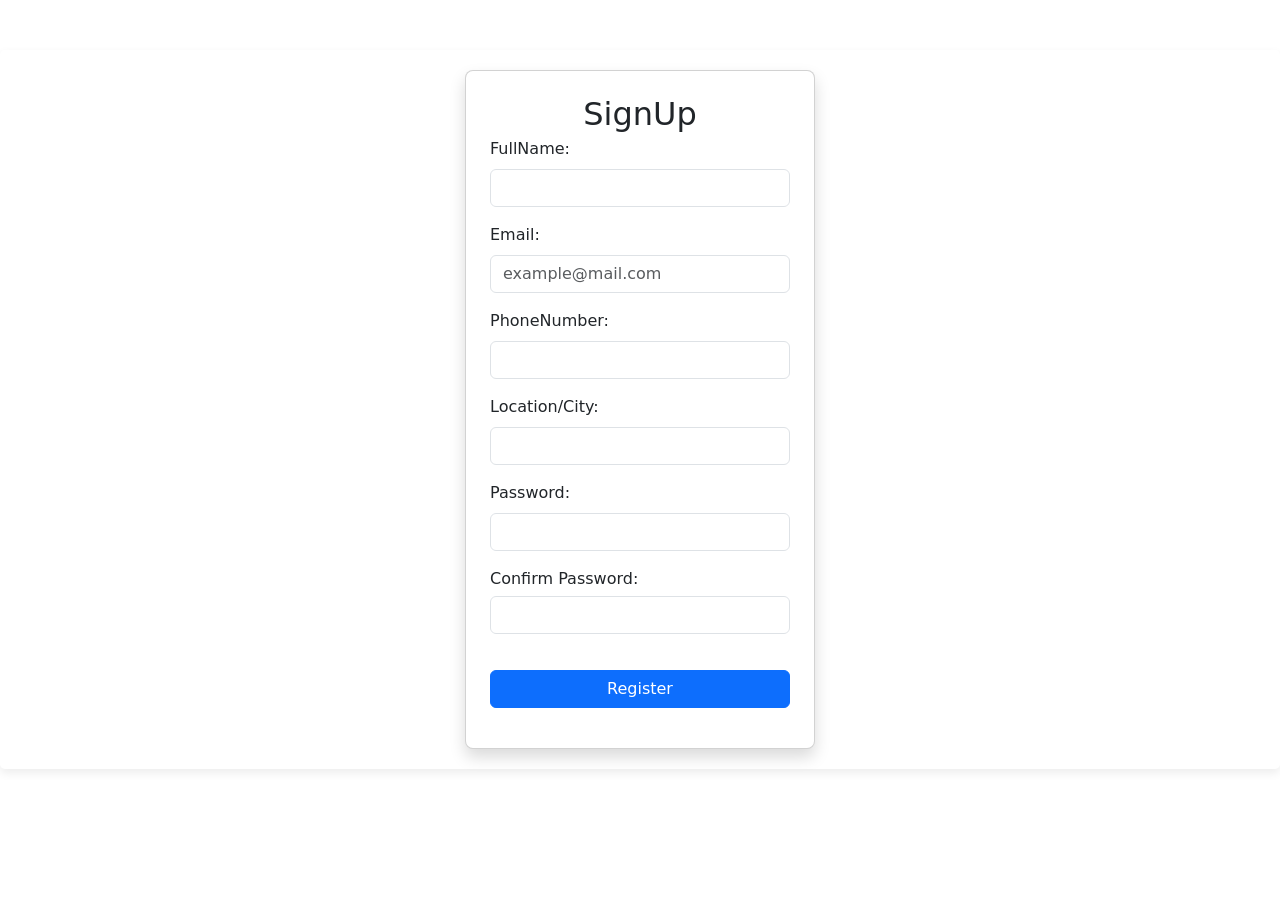
==== commit adafe694: "changed the file name" ====
--- a/index.html
+++ b/index.html
@@ -4,288 +4,83 @@
 <head>
     <meta charset="UTF-8">
     <meta name="viewport" content="width=device-width, initial-scale=1.0">
-    <title>Travel Webpage</title>
+    <title>SignUp Page</title>
+    <link href="https://cdn.jsdelivr.net/npm/bootstrap@5.0.2/dist/css/bootstrap.min.css" rel="stylesheet"
+        integrity="sha384-EVSTQN3/azprG1Anm3QDgpJLIm9Nao0Yz1ztcQTwFspd3yD65VohhpuuCOmLASjC" crossorigin="anonymous">
     <link rel="stylesheet" href="css/style.css">
-    <link rel="preconnect" href="https://fonts.googleapis.com">
-    <link rel="preconnect" href="https://fonts.gstatic.com" crossorigin>
-    <link
-        href="https://fonts.googleapis.com/css2?family=MonteCarlo&family=Playfair+Display:ital,wght@0,400..900;1,400..900&display=swap"
-        rel="stylesheet">
-    <link href="https://cdn.jsdelivr.net/npm/remixicon@4.7.0/fonts/remixicon.css" rel="stylesheet" />
+
 </head>
 
-<body>
-    <header>
-        <!-- ----------------------Nav section-------------------------- -->
-        <nav>
-            <i class="ri-menu-line" id="menu-icon"></i>
-            <ul type="none" id="nav-links">
-                <div class="logostyling">
-                    <img id="logo"
-                        src="https://tse2.mm.bing.net/th/id/OIP.oq3CMZNXFPqJp3hSLdSahAHaIJ?rs=1&pid=ImgDetMain&o=7&rm=3"
-                        alt="">
-                    <h2 id="logoname">GoExplore</h2>
-                </div>
-                <li><a href="#home">Home</a></li>
-                <li><a href="#destination">Destination</a></li>
-                <li><a href="#feature">Features</a></li>
-                <li><a href="#contact">Contact</a></li>
-            </ul>
-        </nav>
-    </header>
-
-    <!-- ------------------------------------hero section---------------------------- -->
-    <main>
-
-        <section id="home" class="herosection">
-            <div class="container">
-                <div class="content">
-                    <h1><span>Discover</span> the World</h1>
-                    <p>Escape the ordinary and discover the extraordinary</p>
-                    <button><a href="#destination">Explore Now</a></button>
-                </div>
-                <div class="heroimage">
-                    <img src="images/bg_image.jpg" alt="">
-                </div>
-            </div>
-        </section>
-
-        <section id="feature">
 
 
-            <div class="box-container">
+<body>
 
-                <div class="box">24,000
-                    Travel Experience
-                </div>
-                <div class="box">
-                    55+
-                    Countries
-                </div>
-                <div class="box">
-                    Best Price
-                    Guaranteed
-                </div>
-                <div class="box">
-                    84+
-                    User Per Year
-                </div>
-            </div>
-        </section>
-        <!-- --------------------------------------collage section----------------------------------- -->
 
-        <section class="collage-section">
-            <div class="text-collage-container">
-                <div class="text content">
-                    <h2>Find The Perfect Place</h2>
-                    <p>Lorem ipsum, dolor sit amet consectetur adipisicing elit. Minima id sequi molestias nihil
-                        voluptate laborum.</p>
-                    <button>View More</button>
-                </div>
-                <div class="collage">
-                    <div class="image image-large"><img src="images/image4.jpg" alt=""></div>
-                    <div class="image image-small"><img src="images/image2.jpeg" alt=""></div>
-                    <div class="image image-medium"><img src="images/image6.jpeg" alt=""></div>
-                    <div class="image image-small"><img src="images/image3.jpeg" alt=""></div>
-                    <div class="image image-large"><img src="images/image5.jpeg" alt=""></div>
-                    <div class="image image-medium"><img src="images/images1.jpeg" alt=""></div>
-                </div>
-            </div>
-        </section>
+    <div class="container-fluid  ">
+        <div class="row justify-content-center align-content-center">
+            <div class="card shadow p-4">
 
-        <!-- -----------------------------destination----------------------------- -->
+                <h2 class="text-center  mb-1">SignUp</h2>
+                <form id="form">
 
-        <section id="destination">
-            <h1 id="destheading">Where Do You Want To Go?</h1>
-            <div class="card-container">
-                <div class="card">
-                    <img src="images/turkey.jpeg" alt=" cakewebsite">
-                    <div class="card-content content ">
-                        <h3>Cappadocia Hot Air Ballooning in Turkey</h3>
-                        <div class="rating">
+                    <div class="mb-3">
+                        <label for="fullname" class="form-label">FullName:</label>
+                        <input type="text" class="form-control" id="fullname" required>
+                        <div id="nameError" class="error"></div>
+                    </div>
+                    <div class="mb-3">
+                        <label for="email" class="form-label">Email:</label>
+                        <input type="email" class="form-control" id="email" placeholder="example@mail.com"
+                            aria-describedby="emailHelp" required>
+                        <div id="emailError" class="error"></div>
+                    </div>
 
-                            <div>
-                                4.5⭐
-                            </div>
-                            <div>4Days & 3Nights</div>
-                            <div>Rs45,000</div>
-                        </div>
-                        <p>Experience the magic of Turkey: stunning landscapes, historic sites, and
-                            unforgettable hot-air balloon adventures in Cappadocia.</p>
-                        <button>
-                            Book Now
-                        </button>
+                    <div class="mb-3">
+                        <label for="phoneno" class="form-label">PhoneNumber:</label>
+                        <input type="number" class="form-control" id="phoneno" required>
+                        <div id="phonenoError" class="error"></div>
                     </div>
-                </div>
 
-                <div class="card">
-                    <img src="images/ladhak.jpeg" alt="notesapp">
-                    <div class="card-content content">
-                        <h3>Winter in Leh Ladakh</h3>
-                        <div class="rating">
-
-                            <div>
-                                5⭐
-                            </div>
-                            <div>5Days & 4Nights</div>
-                            <div>Rs25,000</div>
-                        </div>
-                        <p>Explore the breathtaking landscapes of Leh-Ladakh.
-                            Snow-capped mountains, turquoise lakes, and serene monasteries await.
-                            An adventure of a lifetime in the Himalayas</p>
-                        <button>
-                            Book Now
-                        </button>
+                    <div class="mb-3">
+                        <label for="location" class="form-label">Location/City:</label>
+                        <input type="text" class="form-control" id="location" required>
+                    </div>
+                    <div class="mb-3">
+                        <label for="password" class="form-label">Password:</label>
+                        <input type="password" class="form-control" id="password" required>
+                        <div id="passwordError" class="error"></div>
+                    </div>
+                    <div class="mb-3">
+                        <label for="Confirmpassword">Confirm Password:</label>
+                        <input type="password" class="form-control" id="Confirmpassword" required>
+                        <div id="ConfirmedError" class="error"></div>
 
                     </div>
-                </div>
-                <div class="card">
-                    <img src="images/cherryblossoms.jpeg" alt="todoapp">
-                    <div class="card-content content">
-                        <h3>Cherry Blossom in Japan</h3>
-                        <div class="rating">
+                    <button type="submit" class="btn btn-primary mb-3">Register</button>
 
-                            <div>
-                                4.5⭐
-                            </div>
-                            <div>4Days & 3Nights</div>
-                            <div>Rs65,000</div>
-                        </div>
-                        <p>Experience Japan’s magical cherry blossom season.
-                            Stroll through pink blooms, traditional temples, and serene parks.
-                            A perfect blend of nature and culture.</p>
-                        <button>
-                            Book Now
-                        </button>
-                    </div>
-                </div>
+                </form>
             </div>
-        </section>
-        <!-- ------------------------------------feedback-section---------------------- -->
 
 
-        <section class="feedback-section">
-            <div class="container-left ">
-                <h2>Read What our customers Love about Us</h2>
-                <p>Over 95% of our customers Lorem ipsum, dolor sit amet consectetur adipisicing elit. Provident
-                    laboriosam repellendus veritatis expedita!</p>
-            </div>
-            <div class="container-right">
-                <div class="card2">
-                    <img src="images/fdb2.jpeg" alt="">
-                    <div class="container-content">
-                        <span><i class="ri-double-quotes-l"></i></span>
-                        <div class="card-details">
-                            <p>The booking process was super smooth! I found my dream destination in minutes </p>
-                            <h4>- Mariya Stephen </h4>
-                        </div>
-                    </div>
-                </div>
-                  <div class="card2">
-                    <img src="images/fdb1.jpeg" alt="">
-                    <div class="container-content">
-                        <span><i class="ri-double-quotes-l"></i></span>
-                        <div class="card-details">
-                            <p>Loved the clean design and clear pricing. Planning my trip felt effortless </p>
-                            <h4>- Marnus Sunny </h4>
-                        </div>
-                    </div>
-                </div>
-                  <div class="card2">
-                    <img src="images/fdb3.jpeg" alt="">
-                    <div class="container-content">
-                        <span><i class="ri-double-quotes-l"></i></span>
-                        <div class="card-details">
-                            <p>Great recommendations and amazing deals! This app made my vacation unforgettable.</p>
-                            <h4>- Leena Andrew </h4>
-                        </div>
-                    </div>
-                </div>
-            </div>
-        </section>
+        </div>
 
-        <!-- ---------------------------------contact-section------------------------------------ -->
-        <section id="contact" class="contact-section" >
-            <p>"Have a Travel enquiry? <br> Send us your details - we'll get back to you shortly"</p>
-            
-                <section class="cns p">
-                    <form action="">
-                        <label for="name">Name:</label>
-                        <input type="text" placeholder="Enter your Name" id="name" required>
-                        <br>
-                        <br>
-                        <label for="email">Email:</label>
-                        <input type="email" placeholder="Enter your email" id="email" required>
-                        <br>
-                        <br>
-                        <label for="message">Message:</label>
-                        <textarea name="message" id="message" rows="4"></textarea>
-                        <br>
-                        <br>
-                        <button type="submit" class=" p">Submit</button>
-                        <button type="reset" class=" p">Reset</button>
-                    </form>
-                </section>
-         
-        </section>
 
-    </main>
-    <hr>
-    <!-- -----------------------------------------footer-section----------------------------------- -->
-    <footer class="rowfooter">
-        <div class="container2">
-            <div class="footer-content">
-                <h4>🌍 GoExplore</h4>
-                <p>Book your trip in minutes
-                    <br> and connect with us much longer
-                </p>
-                
-            </div>
-            <div class="footer-content">
-                <h4>Company</h4>
-                <p>About</p>
-                <p>Careers</p>
-                <p>Logistic</p>
-                <p>Privacy & Policy</p>
-            </div>
-            <div class="footer-content">
-                <h4>Contact</h4>
-                <p>Help/FAQ</p>
-                <p>Press</p>
-                <p>Mail</p>
-            </div>
-            <div class="footer-content">
-                <h4>Social Media</h4>
-                <div class="socialrw2">
 
-                    <div class="rw"><i class="ri-facebook-circle-fill"></i></div>
-                    <div class="rw"><i class="ri-instagram-line"></i></div>
-                    <div class="rw"><i class="ri-twitter-line"></i></div>
-                </div>
-            </div>
-        </div>
-        
-        <div class="copyrightfooter">
-            <p>&copy; 2025 GoExplore.All  Rights Reserved.</p>
-        </div>
-    </footer>
 
-    <!-- -----------------------------js portion---------------------------------------- -->
 
-    <script>
-    const menuIcon = document.getElementById("menu-icon");
-    const navLinks = document.getElementById("nav-links");
+    </div>
 
-    menuIcon.onclick = () => {
-        navLinks.classList.toggle("active");
 
-        if (navLinks.classList.contains("active")) {
-            menuIcon.classList.replace("ri-menu-line", "ri-close-line");
-        } else {
-            menuIcon.classList.replace("ri-close-line", "ri-menu-line");
-        }
-    }
-</script>
+
+    <script src="https://cdn.jsdelivr.net/npm/@popperjs/core@2.9.2/dist/umd/popper.min.js"
+        integrity="sha384-IQsoLXl5PILFhosVNubq5LC7Qb9DXgDA9i+tQ8Zj3iwWAwPtgFTxbJ8NT4GN1R8p"
+        crossorigin="anonymous"></script>
+    <script src="https://cdn.jsdelivr.net/npm/bootstrap@5.0.2/dist/js/bootstrap.min.js"
+        integrity="sha384-cVKIPhGWiC2Al4u+LWgxfKTRIcfu0JTxR+EQDz/bgldoEyl4H0zUF0QKbrJ0EcQF"
+        crossorigin="anonymous"></script>
+
+    <script src="js/index.js"></script>
+
 
 </body>
 
